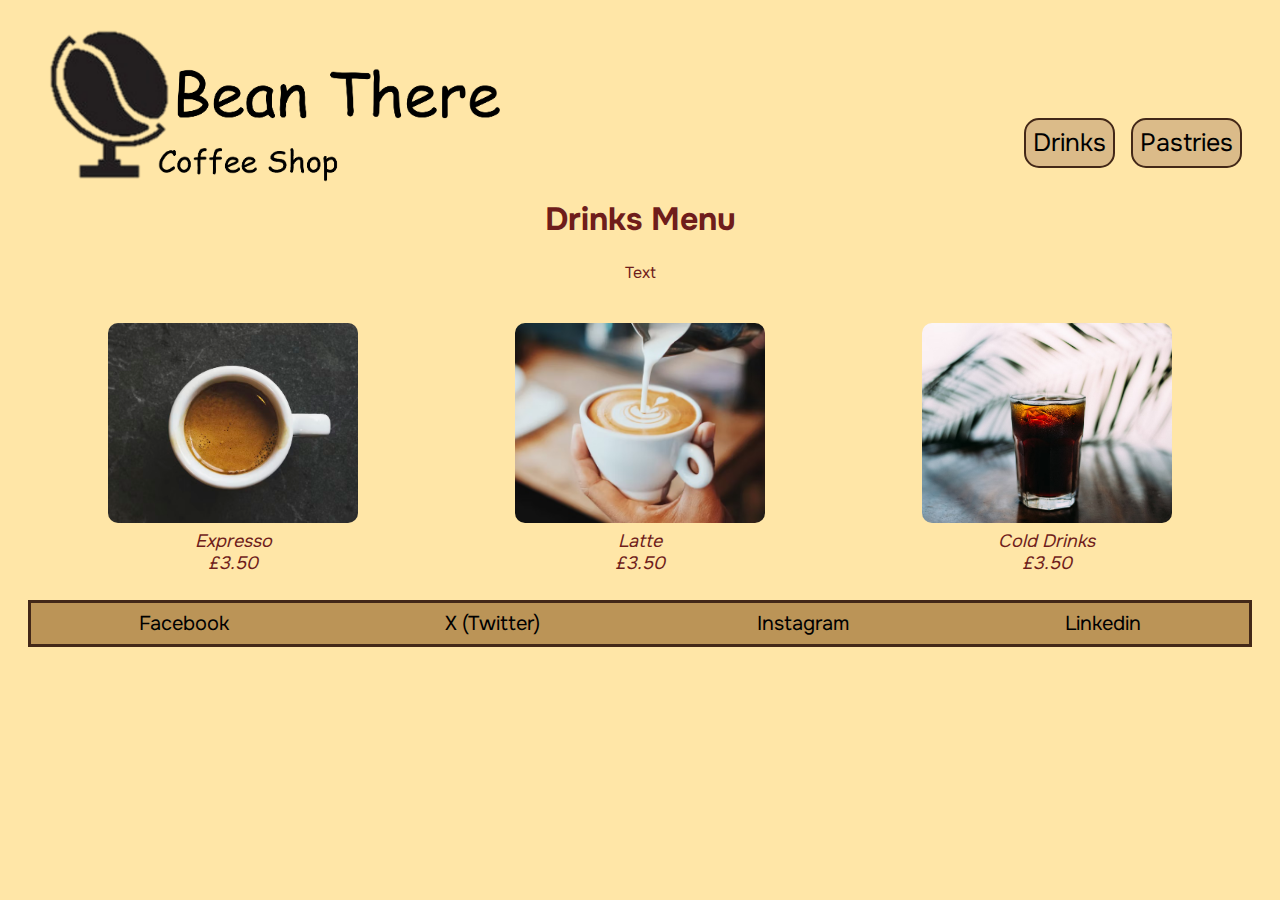
==== drinks.html @ 6f1612ca "Add files via upload" ====
<!DOCTYPE html>
<html lang="en">
<head>
    <meta charset="UTF-8">
    <meta name="viewport" content="width=device-width, initial-scale=1.0">
    <link rel="stylesheet" href="style.css">
    <title>Drinks</title>
</head>
<body>

<Header>
<nav class="nav-bar">
    <a class="brandname" href="index.html"><img src="logo.png" alt="Bean There Coffee Shop logo" height="180" width="500"></a>
    <a class="linkpage" href="drinks.html">Drinks</a>
    <a class="linkpage" href="pastries.html">Pastries</a>
</nav>
</Header>
        
<h1>Drinks Menu</h1>   

<p>Text</p>
        
<div class="gallery">
    <figure>
        <img src="Images/espresso.jpeg" alt="Espresso">
        <figcaption>Expresso<br>£3.50 </figcaption>
    </figure>
    <figure>
        <img src="Images/latte.jpeg" alt="Latte">
        <figcaption>Latte<br>£3.50 </figcaption>
    </figure>
    <figure>
        <img src="Images/cold_brew.jpeg" alt="Cold Drinks">
        <figcaption>Cold Drinks<br>£3.50 </figcaption> 
    </figure>
</div>        
        
        
        
<footer>
    <div class="social">
        <a href="https://www.facebook.com" target="_blank">Facebook</a>
        <a href="https://www.twitter.com" target="_blank">X (Twitter)</a>
        <a href="https://www.Instagram.com" target="_blank">Instagram</a>
        <a href="https://www.Linkedin.com" target="_blank">Linkedin</a>
    </div>
        
</footer>

</body>
</html>
---- style.css ----
@import url('https://fonts.googleapis.com/css2?family=Onest:wght@100..900&display=swap');

.onest-<uniquifier> {
  font-family: "Onest", sans-serif;
  font-optical-sizing: auto;
  font-weight: <weight>;
  font-style: normal;
}

body {
padding: 20px;
font-family: "Onest";
background:  #FFE6A7;
/* background-image:url(Images/Bluebackground.jpg); */
}

.nav-bar {
    Border: none;
    height: 130px;
    /* flex-wrap: wrap; */
    display: flex;
    align-items: flex-end;
    gap: 1rem;
    margin: 0;
    padding: 10px 10px 10px 10px;
    list-style: none;
}
.linkpage {
    color: black;
    flex: 1%;
    font-size: 25px;
    Border: solid 2px #432818;
    border-radius: 15px;
    padding: 7px;
    /* background: #99582a; */
    background: #dbbb89;
    text-decoration: none;
}

.brandname {
    /* float: left; */
    color:#6f1d1b;
    Height: 150px;
    font-size: 60px;
    text-decoration: none;
    flex: 99%;
}
h1 {
    color: #6f1d1b;
    text-align: center;
}
h2 {
    color: #6f1d1b;
    text-align: center;
}

.center {
    display: block;
    margin-top: 50px;
    margin-left: auto;
    margin-right: auto;
    width: 60%;
    border-radius: 10%;
    /* border: solid #432818; */
    /* box-shadow: 10px 10px #432818; */
}
p {
    color: #6f1d1b;
    text-align: center;
}
.social {
    display: flex;
    justify-content: space-around;
    Border: solid 3px #432818;
    background: #bb9457;
    
}
.social a {
    font-size: 20px;
    padding: 8px;
    color: black;
    background: #bb9457;
    text-decoration: none;
}

.gallery {
    display: flex;
    flex-wrap: wrap;
    justify-content: center;
    align-items: center;
    flex-direction: row;
    padding: 20px 10px;
    max-width: 1400px;
    margin: 0 auto;
    gap: 16px;
}
.gallery img {
    width: 100%;
    max-width: 250px;
    height: 200px;
    object-fit: cover;
    border-radius: 10px;
}
figure {
    /* border: 1px #cccccc solid; */
    padding: 4px;
    margin: auto;
}
figcaption {
    background-color: none;
    font-size: large;
    color:#6f1d1b;
    font-style: italic;
    padding: 2px;
    text-align: center;
}


/* @media only screen and (max-width: 1024px) and (min-width: 801px){ */
 /* #site-header .container */
/* } */
/* @media only screen and (max-width: 800px){ */
 
/* } */
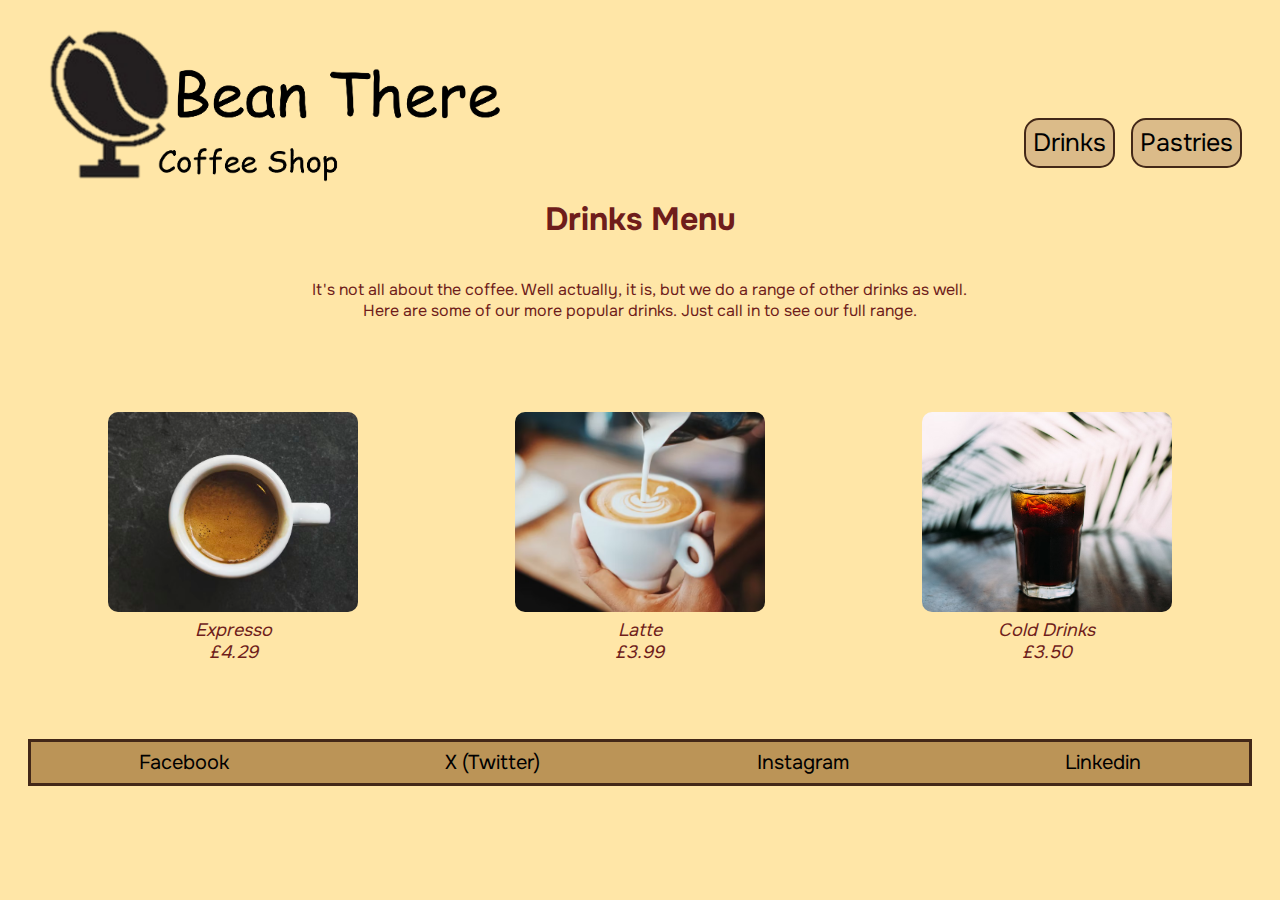
==== commit e4f4b421: "Add files via upload" ====
--- a/drinks.html
+++ b/drinks.html
@@ -18,16 +18,20 @@
         
 <h1>Drinks Menu</h1>   
 
-<p>Text</p>
+<div class="body_text">
+    <p>It's not all about the coffee.  Well actually, it is, but we do a range of other 
+        drinks as well. <br>Here are some of our more popular drinks.  Just call in to see
+        our full range.  </p>
+</div>
         
 <div class="gallery">
     <figure>
         <img src="Images/espresso.jpeg" alt="Espresso">
-        <figcaption>Expresso<br>£3.50 </figcaption>
+        <figcaption>Expresso<br>£4.29 </figcaption>
     </figure>
     <figure>
         <img src="Images/latte.jpeg" alt="Latte">
-        <figcaption>Latte<br>£3.50 </figcaption>
+        <figcaption>Latte<br>£3.99 </figcaption>
     </figure>
     <figure>
         <img src="Images/cold_brew.jpeg" alt="Cold Drinks">
--- a/style.css
+++ b/style.css
@@ -64,6 +64,15 @@
     /* border: solid #432818; */
     /* box-shadow: 10px 10px #432818; */
 }
+.body_text {
+    margin-top: 0px;
+    margin-left: auto;
+    margin-right: auto;
+    margin-bottom: 50px;
+    width: 60%;
+    border: none;
+    padding: 1px;
+}
 p {
     color: #6f1d1b;
     text-align: center;
@@ -93,6 +102,7 @@
     max-width: 1400px;
     margin: 0 auto;
     gap: 16px;
+    margin-bottom: 50px;
 }
 .gallery img {
     width: 100%;
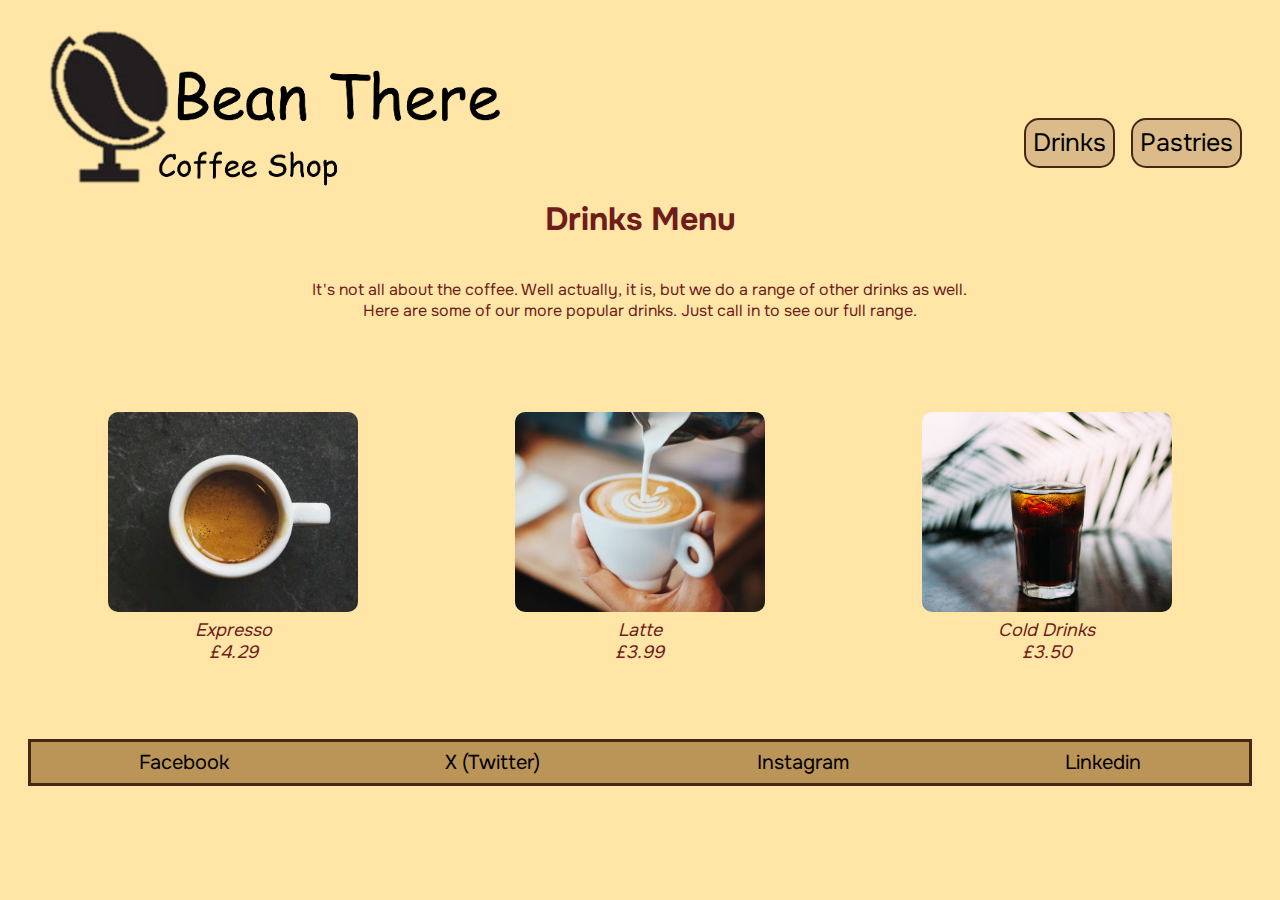
==== commit 90e33367: "Add files via upload" ====
--- a/drinks.html
+++ b/drinks.html
@@ -37,9 +37,7 @@
         <img src="Images/cold_brew.jpeg" alt="Cold Drinks">
         <figcaption>Cold Drinks<br>£3.50 </figcaption> 
     </figure>
-</div>        
-        
-        
+</div>         
         
 <footer>
     <div class="social">
--- a/style.css
+++ b/style.css
@@ -1,9 +1,9 @@
 @import url('https://fonts.googleapis.com/css2?family=Onest:wght@100..900&display=swap');
 
-.onest-<uniquifier> {
+.onest uniquifier {
   font-family: "Onest", sans-serif;
   font-optical-sizing: auto;
-  font-weight: <weight>;
+  font-weight: weight;
   font-style: normal;
 }
 
@@ -11,13 +11,11 @@
 padding: 20px;
 font-family: "Onest";
 background:  #FFE6A7;
-/* background-image:url(Images/Bluebackground.jpg); */
 }
 
 .nav-bar {
-    Border: none;
+    border: none;
     height: 130px;
-    /* flex-wrap: wrap; */
     display: flex;
     align-items: flex-end;
     gap: 1rem;
@@ -29,22 +27,35 @@
     color: black;
     flex: 1%;
     font-size: 25px;
-    Border: solid 2px #432818;
+    border: solid 2px #432818;
     border-radius: 15px;
     padding: 7px;
-    /* background: #99582a; */
     background: #dbbb89;
     text-decoration: none;
 }
+.brandname {
+    flex: 99%;
+    height: 150px;
+}
+.brandname img {
+    width: 500px;
+    height: auto;
+}
+@media only screen and (max-width: 600px){
+    .nav-bar {
+         height: 50px;
+    }
+    .linkpage {
+        font-size: 10px;
+    }
+    .brandname {
+        Height: 65px;
+    }
+    .brandname img {
+        width: 200px;
+    }
+}
 
-.brandname {
-    /* float: left; */
-    color:#6f1d1b;
-    Height: 150px;
-    font-size: 60px;
-    text-decoration: none;
-    flex: 99%;
-}
 h1 {
     color: #6f1d1b;
     text-align: center;
@@ -61,17 +72,15 @@
     margin-right: auto;
     width: 60%;
     border-radius: 10%;
-    /* border: solid #432818; */
-    /* box-shadow: 10px 10px #432818; */
 }
 .body_text {
     margin-top: 0px;
     margin-left: auto;
     margin-right: auto;
     margin-bottom: 50px;
-    width: 60%;
     border: none;
     padding: 1px;
+    width: 60%;
 }
 p {
     color: #6f1d1b;
@@ -79,6 +88,7 @@
 }
 .social {
     display: flex;
+    flex-wrap: wrap;
     justify-content: space-around;
     Border: solid 3px #432818;
     background: #bb9457;
@@ -112,7 +122,6 @@
     border-radius: 10px;
 }
 figure {
-    /* border: 1px #cccccc solid; */
     padding: 4px;
     margin: auto;
 }
@@ -125,11 +134,4 @@
     text-align: center;
 }
 
-
-/* @media only screen and (max-width: 1024px) and (min-width: 801px){ */
- /* #site-header .container */
-/* } */
-/* @media only screen and (max-width: 800px){ */
  
-/* } */
- 
